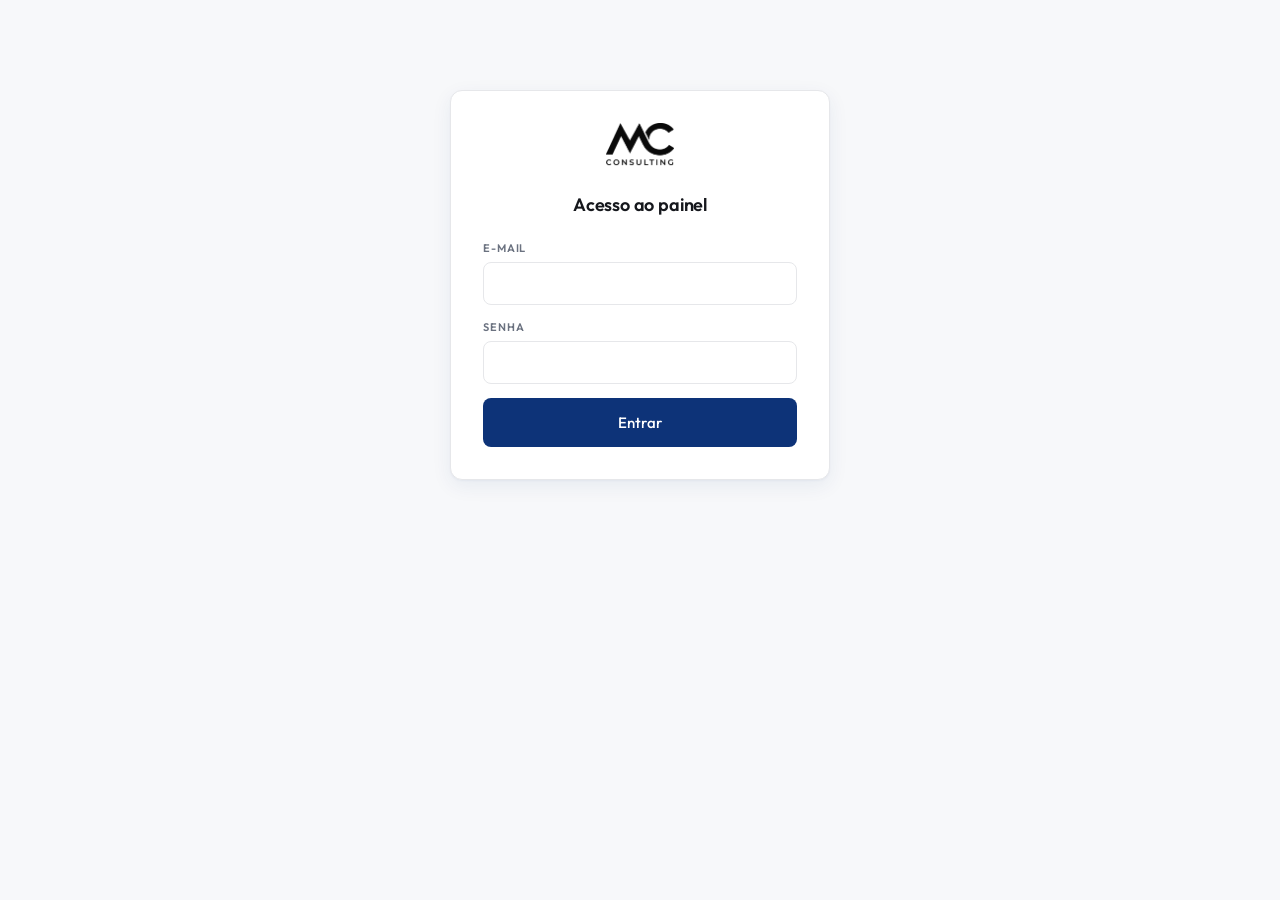
==== admin/index.html @ 38885a69 "Site de estoque MC Consulting com painel administrativo Site estático de revenda de veículos com ide" ====
<!DOCTYPE html>
<html lang="pt-br">
<head>
<meta charset="utf-8">
<meta name="viewport" content="width=device-width, initial-scale=1">
<meta name="robots" content="noindex, nofollow">
<title>Painel · MC Consulting</title>
<link rel="stylesheet" href="../assets/css/style.css">
<link rel="stylesheet" href="admin.css">
</head>
<body>

<!-- ===================================================== NÃO CONFIGURADO -->
<section id="tela-config" hidden>
  <div class="adm-login" style="max-width:560px">
    <img src="../assets/img/logo-preta.png" alt="MC Consulting">
    <h1>Painel ainda não conectado</h1>
    <div class="aviso aviso-info">
      Preencha <code>assets/js/config.supabase.js</code> com a <strong>Project URL</strong>
      e a chave <strong>anon public</strong> do seu projeto no Supabase.
      Antes disso o site mostra os veículos do arquivo <code>assets/js/dados.js</code>
      e este painel fica indisponível.
    </div>
    <p style="font-size:13px;color:var(--texto-fraco)">
      O passo a passo completo está no <code>README.md</code>, na seção “Painel e banco de dados”.
    </p>
  </div>
</section>

<!-- ================================================================ LOGIN -->
<section id="tela-login" hidden>
  <form class="adm-login" id="form-login">
    <img src="../assets/img/logo-preta.png" alt="MC Consulting">
    <h1>Acesso ao painel</h1>
    <div class="aviso aviso-erro" id="login-erro" hidden></div>
    <div class="campo">
      <label for="login-email">E-mail</label>
      <input type="email" id="login-email" autocomplete="username" required>
    </div>
    <div class="campo">
      <label for="login-senha">Senha</label>
      <input type="password" id="login-senha" autocomplete="current-password" required>
    </div>
    <button type="submit" class="btn btn-primary btn-lg btn-block" id="login-botao">Entrar</button>
  </form>
</section>

<!-- ================================================================ APP -->
<div id="tela-app" hidden>

  <header class="adm-topo">
    <img src="../assets/img/logo-preta.png" alt="MC Consulting">
    <span class="adm-tag">Painel</span>
    <div class="adm-dir">
      <a class="btn btn-outline" href="../index.html" target="_blank" rel="noopener">Ver site</a>
      <span class="adm-email" id="usuario-email"></span>
      <button class="btn btn-outline" id="botao-sair">Sair</button>
    </div>
  </header>

  <main class="adm-corpo">

    <!-- ------------------------------------------------------- LISTA --- -->
    <section id="secao-lista">
      <div class="adm-cabecalho">
        <h1>Estoque</h1>
        <span class="adm-email" id="contador"></span>
        <div class="adm-busca">
          <input type="text" id="busca" placeholder="Buscar por marca, modelo ou versão">
        </div>
        <button class="btn btn-primary" id="botao-novo">+ Novo veículo</button>
      </div>

      <div class="aviso aviso-ok" id="lista-recado" hidden></div>

      <div class="envolve-tabela">
        <table class="tabela">
          <thead>
            <tr>
              <th style="width:80px">Foto</th>
              <th>Veículo</th>
              <th style="width:110px">Ano</th>
              <th style="width:120px">Km</th>
              <th style="width:150px">Preço</th>
              <th style="width:110px">Situação</th>
              <th style="width:190px"></th>
            </tr>
          </thead>
          <tbody id="corpo-tabela"></tbody>
        </table>
        <div class="vazio" id="lista-vazia" hidden>
          Nenhum veículo cadastrado. Use <strong>+ Novo veículo</strong> para começar.
        </div>
      </div>
    </section>

    <!-- ----------------------------------------------------- EDIÇÃO --- -->
    <section id="secao-form" hidden>
      <div class="adm-cabecalho">
        <h1 id="form-titulo">Novo veículo</h1>
        <button class="btn btn-outline" id="botao-voltar" style="margin-left:auto">Voltar</button>
      </div>

      <div class="aviso aviso-erro" id="form-erro" hidden></div>

      <form id="form-veiculo">

        <div class="cartao">
          <h2>Identificação</h2>
          <div class="grade grade-3">
            <div class="campo">
              <label for="f-marca">Marca *</label>
              <input type="text" id="f-marca" required placeholder="TOYOTA">
            </div>
            <div class="campo">
              <label for="f-modelo">Modelo *</label>
              <input type="text" id="f-modelo" required placeholder="HILUX">
            </div>
            <div class="campo">
              <label for="f-versao">Versão</label>
              <input type="text" id="f-versao" placeholder="SRX 2.8 Diesel 4x4 Aut.">
            </div>
          </div>
          <div class="grade grade-4">
            <div class="campo">
              <label for="f-ano-fab">Ano de fabricação</label>
              <input type="number" id="f-ano-fab" min="1950" max="2100" placeholder="2021">
            </div>
            <div class="campo">
              <label for="f-ano-modelo">Ano do modelo</label>
              <input type="number" id="f-ano-modelo" min="1950" max="2100" placeholder="2022">
            </div>
            <div class="campo">
              <label for="f-km">Quilometragem</label>
              <input type="number" id="f-km" min="0" placeholder="126000">
            </div>
            <div class="campo">
              <label for="f-cidade">Cidade</label>
              <input type="text" id="f-cidade" placeholder="Brasília (DF)">
            </div>
          </div>
        </div>

        <div class="cartao">
          <h2>Valores</h2>
          <div class="grade grade-3">
            <div class="campo">
              <label for="f-preco">Preço de venda</label>
              <input type="number" id="f-preco" min="0" step="0.01" placeholder="0">
              <p class="dica">Deixe 0 para exibir “Consulte” no site.</p>
            </div>
            <div class="campo">
              <label for="f-preco-antigo">Preço “de” (riscado)</label>
              <input type="number" id="f-preco-antigo" min="0" step="0.01" placeholder="0">
              <p class="dica">Só aparece se houver preço de venda.</p>
            </div>
            <div class="campo">
              <label for="f-ordem">Prioridade na vitrine</label>
              <input type="number" id="f-ordem" placeholder="0">
              <p class="dica">Número maior aparece primeiro.</p>
            </div>
          </div>
        </div>

        <div class="cartao">
          <h2>Ficha técnica</h2>
          <div class="grade grade-3">
            <div class="campo">
              <label for="f-combustivel">Combustível</label>
              <select id="f-combustivel"></select>
            </div>
            <div class="campo">
              <label for="f-cambio">Câmbio</label>
              <select id="f-cambio"></select>
            </div>
            <div class="campo">
              <label for="f-carroceria">Carroceria</label>
              <select id="f-carroceria"></select>
            </div>
          </div>
          <div class="grade grade-3">
            <div class="campo">
              <label for="f-cor">Cor (usada no filtro)</label>
              <select id="f-cor"></select>
            </div>
            <div class="campo">
              <label for="f-cor-detalhe">Nome comercial da cor</label>
              <input type="text" id="f-cor-detalhe" placeholder="Branco Pérola">
              <p class="dica">Aparece na página do veículo.</p>
            </div>
            <div class="campo">
              <label for="f-cor-hex">Amostra no filtro</label>
              <input type="color" id="f-cor-hex" value="#cccccc" style="height:40px;padding:4px">
            </div>
          </div>
        </div>

        <div class="cartao">
          <h2>Fotos</h2>
          <label class="zona-upload" for="f-fotos">
            <strong>Clique para enviar fotos</strong>
            <span>JPG ou PNG. A primeira foto é a capa na vitrine.</span>
          </label>
          <input type="file" id="f-fotos" accept="image/*" multiple hidden>
          <div class="fotos-grade" id="fotos-grade"></div>
          <p class="dica" id="fotos-status"></p>
        </div>

        <div class="cartao">
          <h2>Opcionais e observações</h2>
          <div class="campo">
            <label for="f-opcionais">Opcionais</label>
            <textarea id="f-opcionais" placeholder="Um por linha:&#10;Ar-condicionado&#10;Bancos de Couro&#10;Câmera de ré"></textarea>
          </div>
          <div class="campo">
            <label for="f-observacoes">Observações internas</label>
            <textarea id="f-observacoes" placeholder="Anotações da loja (não aparecem no site)."></textarea>
          </div>
        </div>

        <div class="cartao">
          <h2>Situação</h2>
          <div class="campo-check">
            <input type="checkbox" id="f-oferta">
            <label for="f-oferta">Destacar com o selo <strong>Oferta</strong></label>
          </div>
          <div class="campo-check">
            <input type="checkbox" id="f-destaque">
            <label for="f-destaque">Marcar como destaque</label>
          </div>
          <div class="campo-check">
            <input type="checkbox" id="f-vendido">
            <label for="f-vendido">Vendido <span style="color:var(--texto-fraco)">— some da vitrine, continua no painel</span></label>
          </div>
        </div>

        <div class="rodape-form">
          <button type="button" class="btn btn-outline" id="botao-excluir" hidden>Excluir</button>
          <button type="button" class="btn btn-outline" id="botao-cancelar">Cancelar</button>
          <button type="submit" class="btn btn-primary btn-lg" id="botao-salvar">Salvar veículo</button>
        </div>
      </form>
    </section>

  </main>
</div>

<script src="../assets/js/config.supabase.js"></script>
<script src="../assets/js/api.js"></script>
<script src="admin.js"></script>
</body>
</html>
---- assets/css/style.css ----
/* ==========================================================================
   MC CONSULTING — identidade visual
   Paleta do brandbook: #0d3378 (azul), #d2d2d2 (cinza), preto e branco.
   ========================================================================== */

/* ---------- Fontes ---------- */
@font-face { font-family: Outfit; src: local(Outfit), url(../fonts/outfit/Outfit-Light.ttf);    font-weight: 300; font-display: swap; }
@font-face { font-family: Outfit; src: local(Outfit), url(../fonts/outfit/Outfit-Regular.ttf);  font-weight: 400; font-display: swap; }
@font-face { font-family: Outfit; src: local(Outfit), url(../fonts/outfit/Outfit-Medium.ttf);   font-weight: 500; font-display: swap; }
@font-face { font-family: Outfit; src: local(Outfit), url(../fonts/outfit/Outfit-SemiBold.ttf); font-weight: 600; font-display: swap; }
@font-face { font-family: Outfit; src: local(Outfit), url(../fonts/outfit/Outfit-Bold.ttf);     font-weight: 700; font-display: swap; }

/* ---------- Tokens ---------- */
:root {
  /* Marca */
  --azul:        #0d3378;
  --azul-esc:    #08224f;   /* hover / faixas mais profundas */
  --azul-claro:  #1a4a9e;
  --azul-leve:   #eef2f9;   /* superfícies tingidas          */
  --cinza:       #d2d2d2;
  --preto:       #0a0a0a;

  /* Interface */
  --texto:       #16181d;
  --texto-fraco: #6b7280;
  --borda:       #e6e7ea;
  --superficie:  #f7f8fa;
  --verde:       #25d366;   /* WhatsApp — cor funcional     */

  --nav-h:       72px;
  --radius:      12px;
  --radius-sm:   8px;
  --sombra:      0 1px 2px rgba(13,51,120,.04), 0 6px 20px rgba(13,51,120,.07);
  --sombra-alta: 0 8px 30px rgba(13,51,120,.16);
  --container:   1280px;
  --trilha:      .06em;     /* tracking dos títulos, ecoa o wordmark */
}

/* ---------- Reset ---------- */
*, *::before, *::after { box-sizing: border-box; }
html { -webkit-text-size-adjust: 100%; }
body {
  margin: 0;
  font-family: Outfit, "Helvetica Neue", Helvetica, Arial, sans-serif;
  font-size: 15px;
  line-height: 1.6;
  color: var(--texto);
  background: #fff;
}
img, svg { vertical-align: middle; }
img { max-width: 100%; height: auto; }
a { color: inherit; text-decoration: none; }
ul { margin: 0; padding: 0; list-style: none; }
h1, h2, h3, h4 { margin: 0; font-weight: 600; letter-spacing: -.01em; }
button { font: inherit; cursor: pointer; }
input, select { font: inherit; }

.container { width: 100%; max-width: var(--container); margin: 0 auto; padding: 0 20px; }
.sr-only { position: absolute; width: 1px; height: 1px; overflow: hidden; clip: rect(0,0,0,0); }

/* ==========================================================================
   HEADER — barra clara, logo escura
   ========================================================================== */
#menu {
  position: sticky; top: 0; z-index: 1000;
  background: #fff;
  border-bottom: 1px solid var(--borda);
}
.navbar-inner {
  max-width: 1600px; margin: 0 auto; padding: 0 24px;
  min-height: var(--nav-h);
  display: flex; align-items: center; justify-content: space-between; gap: 16px;
}

.navbar-brand { display: flex; align-items: center; padding: 10px 0; }
.navbar-brand img { height: 44px; width: auto; display: block; }

.navbar-collapse { display: flex; align-items: center; gap: 14px; flex-wrap: wrap; justify-content: flex-end; }
.navbar-nav { display: flex; align-items: center; gap: 4px; }
.navbar-nav > li > a {
  display: inline-flex; align-items: center; gap: 6px;
  padding: 8px 12px; border-radius: var(--radius-sm);
  color: var(--texto); font-size: 14px; font-weight: 500;
  transition: background-color .15s ease, color .15s ease;
}
.navbar-nav > li > a:hover { background: var(--azul-leve); color: var(--azul); }
.navbar-nav > li.active > a { color: var(--azul); background: var(--azul-leve); }
.navbar-nav svg { fill: currentColor; }

.nav-contato { display: flex; align-items: center; gap: 8px; }
.nav-contato a {
  display: inline-flex; align-items: center; gap: 8px;
  padding: 9px 18px; border-radius: 999px;
  font-size: 14px; font-weight: 500; color: #fff;
}
.nav-contato .telefone-menu a { background: var(--azul); }
.nav-contato .telefone-menu a:hover { background: var(--azul-esc); }
.nav-contato .whats-menu a { background: var(--verde); }
.nav-contato .whats-menu a:hover { background: #1eb857; }
.nav-contato svg { fill: #fff; }

.btn-favoritos svg { fill: var(--azul); }
.fav-count {
  display: inline-block; min-width: 20px; padding: 0 6px;
  background: var(--azul); color: #fff;
  border-radius: 10px; font-size: 11px; font-weight: 600; line-height: 20px; text-align: center;
}

.navbar-toggle {
  display: none; width: 44px; height: 40px; padding: 10px;
  background: transparent; border: 1px solid var(--borda); border-radius: var(--radius-sm);
}
.navbar-toggle .icon-bar { display: block; width: 100%; height: 2px; background: var(--texto); border-radius: 1px; }
.navbar-toggle .icon-bar + .icon-bar { margin-top: 4px; }

/* ==========================================================================
   HERO — banner da home
   ========================================================================== */
/* A arte aparece inteira, sem recorte: a altura acompanha a proporção do PNG. */
.hero { background: var(--azul); }
.hero img { display: block; width: 100%; height: auto; }

/* ==========================================================================
   LAYOUT
   ========================================================================== */
.page { background: #fff; }
.layout { display: flex; align-items: flex-start; }

/* ---------- Sidebar ---------- */
.sidebar {
  flex: 0 0 280px; max-width: 280px;
  position: sticky; top: var(--nav-h);
  height: calc(100vh - var(--nav-h));
  overflow-y: auto; scrollbar-width: thin;
  padding: 28px 20px 120px;
  background: #fff;
  border-right: 1px solid var(--borda);
  z-index: 9;
}
.sidebar > h4 {
  display: flex; align-items: center; gap: 10px;
  margin: 0 0 20px;
  font-size: 13px; font-weight: 600; text-transform: uppercase; letter-spacing: .12em;
  color: var(--texto-fraco);
}
.sidebar > h4 svg { fill: var(--azul); }

.box-filtro { padding: 18px 0; border-bottom: 1px solid var(--borda); }
.box-filtro:last-child { border-bottom: none; }
.filtro-titulo {
  margin: 0 0 10px; padding: 0;
  font-size: 13px; font-weight: 600; text-transform: uppercase; letter-spacing: .08em;
  color: var(--texto);
}
.filtro-grupo li { line-height: 1.4; }
.box-filtro label {
  display: flex; align-items: center; gap: 10px;
  margin: 3px 0; padding: 4px 6px; border-radius: 6px;
  cursor: pointer;
  color: var(--texto-fraco); font-size: 13px; font-weight: 400;
  transition: background-color .12s ease, color .12s ease;
}
.box-filtro label:hover { background: var(--azul-leve); color: var(--azul); }
.box-filtro input[type=checkbox] { margin: 0; cursor: pointer; accent-color: var(--azul); }
.box-filtro .filtro-cor svg { border: 1px solid var(--cinza); border-radius: 50%; padding: 2px; }

.thumb-placeholder {
  flex: 0 0 auto; width: 24px; height: 18px;
  border: 1px dashed var(--cinza); border-radius: 3px;
}

.range-group { display: flex; align-items: center; gap: 8px; }
.range-group span { font-size: 12px; color: var(--texto-fraco); }
.range-group input {
  width: 100%; height: 38px; padding: 6px 10px;
  border: 1px solid var(--borda); border-radius: var(--radius-sm);
  font-size: 14px; text-align: right;
}
.range-group input:focus { outline: 2px solid var(--azul); outline-offset: -1px; border-color: transparent; }

.aplicar-filtro { display: none; }

/* ---------- Coluna principal ---------- */
.main { flex: 1 1 auto; min-width: 0; padding: 0 24px 56px; }

.row-order-filter {
  position: sticky; top: var(--nav-h); z-index: 998;
  display: flex; align-items: center; gap: 12px; flex-wrap: wrap;
  padding: 14px 0;
  background: rgba(255,255,255,.92);
  backdrop-filter: blur(8px);
  border-bottom: 1px solid var(--borda);
}
.row-order-filter .busca-rapida { display: flex; align-items: center; gap: 10px; flex: 1 1 auto; }
.row-order-filter select {
  height: 40px; padding: 6px 12px;
  border: 1px solid var(--borda); border-radius: var(--radius-sm); background: #fff;
  font-size: 14px; color: var(--texto-fraco);
}
.row-order-filter select:focus { outline: 2px solid var(--azul); outline-offset: -1px; }
.row-order-filter .order { margin-left: auto; }

.tit-estoque-result {
  margin: 32px 0 20px;
  font-size: 15px; font-weight: 600; text-transform: uppercase; letter-spacing: var(--trilha);
  color: var(--texto-fraco);
}

/* ---------- Botões ---------- */
.btn {
  display: inline-flex; align-items: center; justify-content: center; gap: 8px;
  padding: 10px 20px; border: 1px solid transparent; border-radius: var(--radius-sm);
  font-size: 14px; font-weight: 500; line-height: 1.4; text-align: center;
  transition: background-color .15s ease, color .15s ease, box-shadow .15s ease;
}
.btn-lg { padding: 13px 28px; font-size: 15px; }
.btn-block { display: flex; width: 100%; }
.btn-primary { background: var(--azul); color: #fff; }
.btn-primary:hover { background: var(--azul-esc); }
.btn-danger { background: var(--preto); color: #fff; }
.btn-danger:hover { background: #262626; }
.btn-outline { background: #fff; border-color: var(--borda); color: var(--texto-fraco); }
.btn-outline:hover { border-color: var(--azul); color: var(--azul); }
.btn svg { fill: currentColor; }
.btn.btn-filtro-mobile { display: none; }

/* ==========================================================================
   GRID DE VEÍCULOS
   ========================================================================== */
.veiculos-grid {
  display: grid;
  grid-template-columns: repeat(4, minmax(0, 1fr));
  gap: 24px;
}

.carro { position: relative; }

.vitrine-favoritos .btn {
  position: absolute; top: 12px; right: 12px; z-index: 9;
  width: 38px; height: 38px; padding: 9px;
  background: rgba(255,255,255,.92); border: none; border-radius: 999px;
  color: var(--texto-fraco);
  box-shadow: 0 2px 6px rgba(0,0,0,.12);
}
.vitrine-favoritos .btn svg { fill: currentColor; }
.vitrine-favoritos .btn:hover,
.vitrine-favoritos .btn.active { color: var(--azul); background: #fff; }

.selo-oferta-home {
  position: absolute; top: 12px; left: 12px; z-index: 9;
  padding: 5px 12px;
  background: var(--preto); color: #fff;
  border-radius: 999px;
  font-size: 10px; font-weight: 600; letter-spacing: .1em; text-transform: uppercase;
}

.box-veiculo-resultado {
  display: flex; flex-direction: column; height: 100%;
  background: #fff;
  border: 1px solid var(--borda); border-radius: var(--radius);
  box-shadow: var(--sombra);
  overflow: hidden;
  transition: transform .2s ease, box-shadow .2s ease, border-color .2s ease;
}
.box-veiculo-resultado:hover {
  transform: translateY(-3px);
  border-color: transparent;
  box-shadow: var(--sombra-alta);
}

.carro-img { aspect-ratio: 16 / 10; overflow: hidden; background: var(--superficie); }
.carro-img img { width: 100%; height: 100%; object-fit: cover; display: block; transition: transform .35s ease; }
.box-veiculo-resultado:hover .carro-img img { transform: scale(1.04); }
.img-placeholder {
  width: 100%; height: 100%;
  display: flex; align-items: center; justify-content: center;
  background: repeating-linear-gradient(135deg, #f2f3f5 0 14px, #eceef1 14px 28px);
  color: #a8adb7; font-size: 10px; letter-spacing: .16em; text-transform: uppercase;
}

.carro-info { display: flex; flex-direction: column; flex: 1; padding: 16px; }
.tit-marca { margin-bottom: 10px; font-size: inherit; }
.tit-marca a { display: block; color: var(--texto); }
.tit-marca a:hover .first-name { color: var(--azul); }
.tit-marca .year {
  margin-bottom: 6px;
  font-size: 11px; font-weight: 500; letter-spacing: .1em; color: var(--texto-fraco);
}
.tit-marca .first-name {
  font-size: 15px; font-weight: 600; text-transform: uppercase; letter-spacing: var(--trilha);
  transition: color .15s ease;
}
.tit-marca .last-name {
  margin-top: 2px;
  font-size: 13px; font-weight: 300; color: var(--texto-fraco); text-transform: uppercase;
}

.price2-col { margin: 10px 0; }
.preco-antigo {
  margin: 0; font-size: 13px; font-weight: 400; color: var(--texto-fraco);
  text-decoration: line-through;
}
.preco { margin: 0; font-size: 22px; font-weight: 700; color: var(--azul); letter-spacing: -.02em; }
.preco--consulte { font-size: 18px; font-weight: 600; color: var(--texto-fraco); letter-spacing: 0; }

.vitrine-cidade {
  display: flex; align-items: center; gap: 6px;
  font-size: 12px; color: var(--texto-fraco);
}
.vitrine-cidade svg { fill: var(--cinza); }

/* Chips sem caixa — só divisores, mais leve que o tema de origem */
.opicionais {
  display: flex; align-items: stretch;
  margin-top: auto; padding-top: 14px;
  border-top: 1px solid var(--borda);
}
.box-opicionais-home {
  flex: 1; padding: 0 4px;
  display: flex; flex-direction: column; align-items: center; gap: 4px;
  text-align: center; font-size: 10px; font-weight: 500;
  color: var(--texto-fraco); text-transform: uppercase; letter-spacing: .04em;
}
.box-opicionais-home + .box-opicionais-home { border-left: 1px solid var(--borda); }
.box-opicionais-home svg { fill: var(--azul); }

.estado-vazio {
  grid-column: 1 / -1;
  padding: 72px 24px; text-align: center;
  background: var(--superficie); border-radius: var(--radius);
  color: var(--texto-fraco);
}

.show-more { padding: 44px 0; text-align: center; }

/* ==========================================================================
   PÁGINAS INTERNAS
   ========================================================================== */
.page-interna { padding: 48px 0 72px; min-height: 50vh; }
.page-interna h1 {
  margin-bottom: 10px; font-size: 32px; letter-spacing: -.02em;
}
.page-interna .lead { margin: 0 0 28px; color: var(--texto-fraco); font-size: 16px; }
.bloco-vazio {
  padding: 72px 24px; text-align: center;
  background: var(--superficie); border-radius: var(--radius);
  color: var(--texto-fraco);
}

/* ==========================================================================
   FOOTER — azul da marca
   ========================================================================== */
.page-footer {
  padding: 64px 0 0;
  background: var(--azul); color: #fff;
}
.page-footer a { color: rgba(255,255,255,.82); }
.page-footer a:hover { color: #fff; }
.page-footer h3 {
  margin-bottom: 16px;
  font-size: 12px; font-weight: 600; text-transform: uppercase; letter-spacing: .14em;
  color: rgba(255,255,255,.6);
}
.page-footer li { line-height: 2; }
.page-footer svg { fill: rgba(255,255,255,.55); flex: 0 0 auto; }

.footer-marca { margin-bottom: 36px; }
.footer-marca img { height: 52px; width: auto; }

.footer-cols {
  display: grid; grid-template-columns: 2fr 1fr 1fr; gap: 40px;
  padding-bottom: 48px;
}
.footer-cols address { font-style: normal; }
.footer-cols li { display: flex; align-items: flex-start; gap: 10px; }
.footer-cols li a { display: flex; align-items: center; gap: 10px; }

.tag-cloud { padding-bottom: 32px; }
.tag-cloud h3 { margin-top: 24px; }
.tag-cloud ul { display: flex; flex-wrap: wrap; gap: 8px 16px; }
.tag-cloud a { font-size: 12px; }

.footer-copyright {
  margin-top: 24px; padding: 14px;
  background: var(--azul-esc); color: rgba(255,255,255,.75);
  text-align: center; font-size: 13px;
}
.footer-dev { padding: 18px 0; background: var(--preto); text-align: center; }
.footer-dev p { margin: 0; font-size: 11px; color: #6b7280; }

/* ==========================================================================
   WIDGETS FIXOS
   ========================================================================== */
.social-lateral { position: fixed; right: 0; z-index: 97; }
.social-lateral input[type=checkbox] { display: none; }
.social-lateral .lbl-toggle {
  display: block; padding: 13px; margin: 0;
  fill: #fff; cursor: pointer;
  border-radius: var(--radius-sm) 0 0 var(--radius-sm);
  transition: all .25s ease-out;
}
.social-lateral .collapsible-content {
  position: absolute; right: 0; width: 210px;
  max-height: 0; overflow: hidden; transition: max-height .25s ease-in-out;
}
.social-lateral .toggle:checked + .lbl-toggle + .collapsible-content { max-height: 350px; }
.social-lateral .content-inner {
  padding: 12px 16px; color: #fff; font-size: 13px;
  border-radius: 0 0 var(--radius-sm) var(--radius-sm);
}
.facebook-lateral  { top: 240px; z-index: 99; }
.instagram-lateral { top: 296px; z-index: 98; }
.whatsapp-lateral  { top: 352px; z-index: 97; }
/* Redes na cor da marca — o verde fica só no WhatsApp */
.facebook-lateral  .lbl-toggle, .facebook-lateral  .content-inner { background: var(--azul); }
.instagram-lateral .lbl-toggle, .instagram-lateral .content-inner { background: var(--azul-claro); }
.whatsapp-lateral  .lbl-toggle, .whatsapp-lateral  .content-inner { background: var(--verde); }

.fixed-whats { display: none; position: fixed; right: 14px; bottom: 14px; z-index: 10000; }
.fixed-whats a {
  display: flex; align-items: center; justify-content: center;
  width: 56px; height: 56px;
  background: var(--verde); border-radius: 50%;
  box-shadow: 0 6px 18px rgba(0,0,0,.28);
}
.fixed-whats svg { fill: #fff; }

#cookieBar {
  position: fixed; right: 0; bottom: 0; left: 0; z-index: 999999;
  padding: 18px; background: #fff; color: var(--texto);
  border-top: 1px solid var(--borda);
  box-shadow: 0 -6px 24px rgba(13,51,120,.1);
}
#cookieBar .cookie-inner {
  max-width: var(--container); margin: 0 auto;
  display: flex; align-items: center; gap: 20px; flex-wrap: wrap;
}
#cookieBar p { margin: 0; flex: 1; font-size: 13px; color: var(--texto-fraco); }
#cookieBar a { color: var(--azul); text-decoration: underline; }
#cookieBar[hidden] { display: none; }

/* ---------- Modal de favoritos ---------- */
.modal[hidden] { display: none; }
.modal {
  position: fixed; inset: 0; z-index: 1050;
  display: flex; justify-content: flex-end;
  background: rgba(10,10,10,.45);
}
.modal-content {
  width: 100%; max-width: 400px; height: 100%;
  display: flex; flex-direction: column;
  background: #fff;
}
.modal-header {
  display: flex; align-items: center; gap: 12px;
  padding: 18px 20px; border-bottom: 1px solid var(--borda);
}
.modal-header h4 {
  display: flex; align-items: center; gap: 10px;
  font-size: 13px; text-transform: uppercase; letter-spacing: .12em;
}
.modal-header h4 svg { fill: var(--azul); }
.modal-header .close {
  margin-left: auto; padding: 0 6px;
  background: none; border: none; font-size: 26px; line-height: 1; color: var(--texto-fraco);
}
.modal-body { flex: 1; padding: 20px; overflow-y: auto; }

/* ==========================================================================
   RESPONSIVO
   ========================================================================== */
@media (max-width: 1279px) {
  .veiculos-grid { grid-template-columns: repeat(3, minmax(0, 1fr)); }
}

@media (max-width: 991px) {
  :root { --nav-h: 64px; }
  .navbar-toggle { display: block; }
  .navbar-collapse {
    position: absolute; top: 100%; right: 0; left: 0;
    display: none; flex-direction: column;
    padding: 12px 24px 20px;
    background: #fff;
    border-bottom: 1px solid var(--borda);
    box-shadow: 0 10px 20px rgba(13,51,120,.08);
  }
  .navbar-collapse.is-open { display: flex; align-items: stretch; justify-content: flex-start; }
  .navbar-nav { flex-direction: column; align-items: stretch; width: 100%; }
  .navbar-nav > li > a { display: flex; padding: 12px; border-radius: var(--radius-sm); }
  .nav-contato { flex-direction: column; align-items: stretch; margin-top: 12px; order: 2; }
  .nav-contato a { justify-content: center; }
  .navbar-brand img { height: 36px; }

  .layout { display: block; }
  .sidebar {
    position: fixed; top: 0; left: 0; bottom: 0; z-index: 1040;
    width: 300px; max-width: 86vw; height: 100%;
    padding-bottom: 96px;
    border-right: none;
    transform: translateX(-100%); transition: transform .25s ease;
    box-shadow: 6px 0 24px rgba(0,0,0,.18);
  }
  .sidebar.is-open { transform: translateX(0); }
  .main { max-width: 100%; padding: 0 20px 48px; }
  .veiculos-grid { grid-template-columns: repeat(2, minmax(0, 1fr)); }
  .btn.btn-filtro-mobile { display: inline-flex; }
  .aplicar-filtro {
    display: block; position: fixed; bottom: 0; left: 0;
    width: 300px; max-width: 86vw; z-index: 1041;
  }
  .aplicar-filtro .btn { border-radius: 0; line-height: 36px; }
  .sidebar:not(.is-open) + .aplicar-filtro { display: none; }
  .social-lateral { display: none; }
  .fixed-whats { display: block; }
  .footer-cols { grid-template-columns: 1fr 1fr; gap: 28px; }
}

@media (max-width: 575px) {
  .veiculos-grid { grid-template-columns: 1fr; }
  .footer-cols { grid-template-columns: 1fr; }
  .row-order-filter { flex-direction: column; align-items: stretch; }
  .row-order-filter .order { margin-left: 0; }
  .row-order-filter select { width: 100%; }
  .page-interna h1 { font-size: 26px; }
}
---- admin/admin.css ----
/* ==========================================================================
   PAINEL — herda os tokens de ../assets/css/style.css
   ========================================================================== */
body { background: var(--superficie); }

/* ------------------------------------------------------------- topo ----- */
.adm-topo {
  position: sticky; top: 0; z-index: 100;
  display: flex; align-items: center; gap: 16px;
  padding: 12px 24px;
  background: #fff; border-bottom: 1px solid var(--borda);
}
.adm-topo img { height: 34px; width: auto; }
.adm-topo .adm-tag {
  padding: 3px 10px; border-radius: 999px;
  background: var(--azul-leve); color: var(--azul);
  font-size: 11px; font-weight: 600; text-transform: uppercase; letter-spacing: .1em;
}
.adm-topo .adm-dir { margin-left: auto; display: flex; align-items: center; gap: 12px; }
.adm-topo .adm-email { font-size: 13px; color: var(--texto-fraco); }

.adm-corpo { max-width: 1180px; margin: 0 auto; padding: 28px 24px 80px; }

/* ------------------------------------------------------------ login ----- */
.adm-login {
  max-width: 380px; margin: 10vh auto;
  padding: 32px; background: #fff;
  border: 1px solid var(--borda); border-radius: var(--radius); box-shadow: var(--sombra);
}
.adm-login img { height: 44px; width: auto; display: block; margin: 0 auto 24px; }
.adm-login h1 { font-size: 18px; margin-bottom: 20px; text-align: center; }

/* ------------------------------------------------------------ forms ----- */
.campo { margin-bottom: 14px; }
.campo label {
  display: block; margin-bottom: 5px;
  font-size: 11px; font-weight: 600; text-transform: uppercase; letter-spacing: .08em;
  color: var(--texto-fraco);
}
.campo input[type=text], .campo input[type=email], .campo input[type=password],
.campo input[type=number], .campo select, .campo textarea {
  width: 100%; padding: 9px 12px;
  border: 1px solid var(--borda); border-radius: var(--radius-sm);
  background: #fff; font-size: 14px; color: var(--texto);
}
.campo input:focus, .campo select:focus, .campo textarea:focus {
  outline: 2px solid var(--azul); outline-offset: -1px; border-color: transparent;
}
.campo textarea { min-height: 90px; resize: vertical; font-family: inherit; }
.campo .dica { margin-top: 4px; font-size: 11px; color: var(--texto-fraco); }
.campo-check { display: flex; align-items: center; gap: 8px; margin-bottom: 10px; }
.campo-check input { width: 16px; height: 16px; accent-color: var(--azul); }
.campo-check label { margin: 0; font-size: 13px; text-transform: none; letter-spacing: 0; color: var(--texto); }

.grade { display: grid; gap: 0 16px; }
.grade-2 { grid-template-columns: repeat(2, 1fr); }
.grade-3 { grid-template-columns: repeat(3, 1fr); }
.grade-4 { grid-template-columns: repeat(4, 1fr); }

.cartao {
  margin-bottom: 20px; padding: 22px;
  background: #fff; border: 1px solid var(--borda); border-radius: var(--radius);
}
.cartao > h2 {
  margin-bottom: 16px; padding-bottom: 12px;
  border-bottom: 1px solid var(--borda);
  font-size: 12px; font-weight: 600; text-transform: uppercase; letter-spacing: .1em;
  color: var(--texto-fraco);
}

/* ------------------------------------------------------------ lista ----- */
.adm-cabecalho {
  display: flex; align-items: center; gap: 14px; flex-wrap: wrap;
  margin-bottom: 20px;
}
.adm-cabecalho h1 { font-size: 24px; }
.adm-cabecalho .adm-busca { margin-left: auto; min-width: 240px; }
.adm-cabecalho .adm-busca input {
  width: 100%; padding: 9px 12px;
  border: 1px solid var(--borda); border-radius: var(--radius-sm); font-size: 14px;
}

.tabela { width: 100%; border-collapse: collapse; background: #fff; }
.tabela th {
  padding: 10px 14px; text-align: left;
  border-bottom: 1px solid var(--borda);
  font-size: 11px; font-weight: 600; text-transform: uppercase; letter-spacing: .08em;
  color: var(--texto-fraco);
}
.tabela td { padding: 10px 14px; border-bottom: 1px solid var(--borda); font-size: 14px; vertical-align: middle; }
.tabela tr:last-child td { border-bottom: none; }
.tabela tr:hover td { background: var(--azul-leve); }
.tabela .t-foto {
  width: 64px; height: 44px; object-fit: cover; border-radius: 6px;
  background: var(--superficie); display: block;
}
.tabela .t-sem-foto {
  width: 64px; height: 44px; border-radius: 6px;
  border: 1px dashed var(--cinza);
  display: flex; align-items: center; justify-content: center;
  font-size: 9px; color: var(--texto-fraco);
}
.tabela .t-nome { font-weight: 600; }
.tabela .t-versao { font-size: 12px; color: var(--texto-fraco); }
.tabela .t-acoes { display: flex; gap: 6px; justify-content: flex-end; }
.envolve-tabela {
  background: #fff; border: 1px solid var(--borda); border-radius: var(--radius);
  overflow: hidden; overflow-x: auto;
}

.selo {
  display: inline-block; padding: 2px 9px; border-radius: 999px;
  font-size: 10px; font-weight: 600; text-transform: uppercase; letter-spacing: .06em;
}
.selo-ativo   { background: #e7f6ec; color: #17683a; }
.selo-vendido { background: #fdeaea; color: #a32020; }
.selo-oferta  { background: var(--preto); color: #fff; }

/* ------------------------------------------------------------ fotos ----- */
.fotos-grade {
  display: grid; grid-template-columns: repeat(auto-fill, minmax(130px, 1fr));
  gap: 12px; margin-top: 12px;
}
.foto-item { position: relative; aspect-ratio: 4 / 3; border-radius: var(--radius-sm); overflow: hidden; background: var(--superficie); }
.foto-item img { width: 100%; height: 100%; object-fit: cover; display: block; }
.foto-item .foto-x {
  position: absolute; top: 6px; right: 6px;
  width: 26px; height: 26px; padding: 0;
  display: flex; align-items: center; justify-content: center;
  background: rgba(10,10,10,.75); color: #fff;
  border: none; border-radius: 50%; font-size: 16px; line-height: 1;
}
.foto-item .foto-capa {
  position: absolute; bottom: 6px; left: 6px;
  padding: 2px 8px; border-radius: 999px;
  background: var(--azul); color: #fff; font-size: 9px; font-weight: 600;
  text-transform: uppercase; letter-spacing: .06em;
}
.zona-upload {
  display: flex; flex-direction: column; align-items: center; justify-content: center; gap: 6px;
  padding: 26px; cursor: pointer;
  border: 1px dashed var(--cinza); border-radius: var(--radius-sm);
  color: var(--texto-fraco); font-size: 13px; text-align: center;
}
.zona-upload:hover { border-color: var(--azul); color: var(--azul); background: var(--azul-leve); }

/* ------------------------------------------------------------ avisos ---- */
.aviso {
  padding: 14px 16px; margin-bottom: 20px;
  border-radius: var(--radius-sm); font-size: 14px;
  border: 1px solid transparent;
}
.aviso-erro  { background: #fdeaea; border-color: #f3c6c6; color: #8f1d1d; }
.aviso-ok    { background: #e7f6ec; border-color: #bfe4cd; color: #17683a; }
.aviso-info  { background: var(--azul-leve); border-color: #cfdcf2; color: var(--azul); }
.aviso code  { background: rgba(0,0,0,.06); padding: 1px 5px; border-radius: 4px; font-size: 13px; }

.vazio { padding: 60px 20px; text-align: center; color: var(--texto-fraco); }

.rodape-form {
  position: sticky; bottom: 0;
  display: flex; gap: 10px; justify-content: flex-end;
  padding: 16px 0;
  background: linear-gradient(to top, var(--superficie) 70%, transparent);
}

[hidden] { display: none !important; }

@media (max-width: 767px) {
  .grade-2, .grade-3, .grade-4 { grid-template-columns: 1fr; }
  .adm-corpo { padding: 20px 16px 60px; }
  .adm-cabecalho .adm-busca { margin-left: 0; width: 100%; }
}
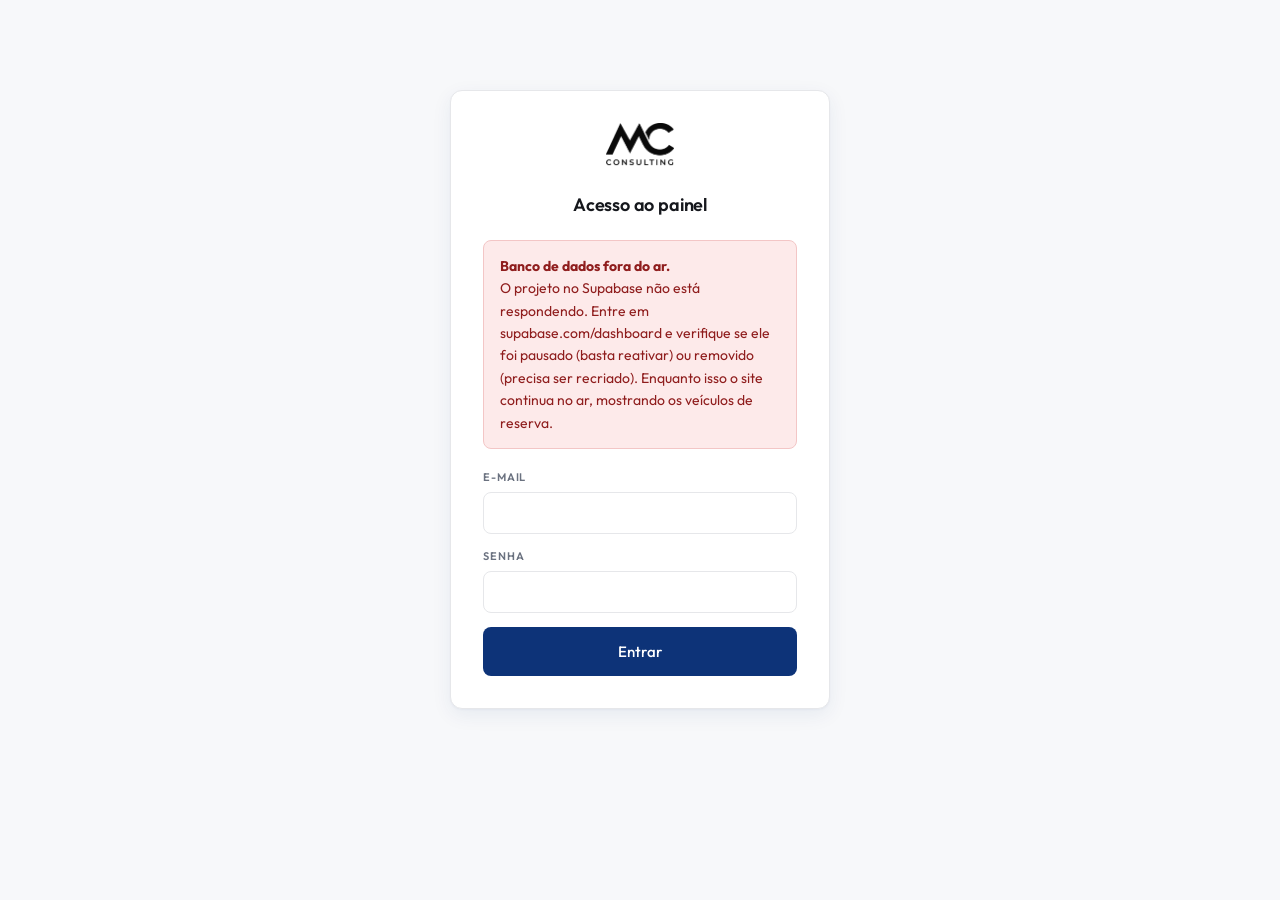
==== commit d3d6627a: "Painel avisa quando o banco esta fora do ar Com o projeto do Supabase inacessivel, o login falhava c" ====
--- a/admin/index.html
+++ b/admin/index.html
@@ -5,15 +5,15 @@
 <meta name="viewport" content="width=device-width, initial-scale=1">
 <meta name="robots" content="noindex, nofollow">
 <title>Painel · MC Consulting</title>
-<link rel="stylesheet" href="../assets/css/style.css">
-<link rel="stylesheet" href="admin.css">
+<link rel="stylesheet" href="/assets/css/style.css">
+<link rel="stylesheet" href="/admin/admin.css">
 </head>
 <body>
 
 <!-- ===================================================== NÃO CONFIGURADO -->
 <section id="tela-config" hidden>
   <div class="adm-login" style="max-width:560px">
-    <img src="../assets/img/logo-preta.png" alt="MC Consulting">
+    <img src="/assets/img/logo-preta.png" alt="MC Consulting">
     <h1>Painel ainda não conectado</h1>
     <div class="aviso aviso-info">
       Preencha <code>assets/js/config.supabase.js</code> com a <strong>Project URL</strong>
@@ -30,8 +30,15 @@
 <!-- ================================================================ LOGIN -->
 <section id="tela-login" hidden>
   <form class="adm-login" id="form-login">
-    <img src="../assets/img/logo-preta.png" alt="MC Consulting">
+    <img src="/assets/img/logo-preta.png" alt="MC Consulting">
     <h1>Acesso ao painel</h1>
+    <div class="aviso aviso-erro" id="banco-fora" hidden>
+      <strong>Banco de dados fora do ar.</strong><br>
+      O projeto no Supabase não está respondendo. Entre em
+      <a href="https://supabase.com/dashboard" target="_blank" rel="noopener">supabase.com/dashboard</a>
+      e verifique se ele foi pausado (basta reativar) ou removido (precisa ser recriado).
+      Enquanto isso o site continua no ar, mostrando os veículos de reserva.
+    </div>
     <div class="aviso aviso-erro" id="login-erro" hidden></div>
     <div class="campo">
       <label for="login-email">E-mail</label>
@@ -49,10 +56,10 @@
 <div id="tela-app" hidden>
 
   <header class="adm-topo">
-    <img src="../assets/img/logo-preta.png" alt="MC Consulting">
+    <img src="/assets/img/logo-preta.png" alt="MC Consulting">
     <span class="adm-tag">Painel</span>
     <div class="adm-dir">
-      <a class="btn btn-outline" href="../index.html" target="_blank" rel="noopener">Ver site</a>
+      <a class="btn btn-outline" href="/" target="_blank" rel="noopener">Ver site</a>
       <span class="adm-email" id="usuario-email"></span>
       <button class="btn btn-outline" id="botao-sair">Sair</button>
     </div>
@@ -245,8 +252,8 @@
   </main>
 </div>
 
-<script src="../assets/js/config.supabase.js"></script>
-<script src="../assets/js/api.js"></script>
-<script src="admin.js"></script>
+<script src="/assets/js/config.supabase.js"></script>
+<script src="/assets/js/api.js"></script>
+<script src="/admin/admin.js"></script>
 </body>
 </html>
--- a/assets/css/style.css
+++ b/assets/css/style.css
@@ -268,7 +268,9 @@
   box-shadow: var(--sombra-alta);
 }
 
-.carro-img { aspect-ratio: 16 / 10; overflow: hidden; background: var(--superficie); }
+/* 4:3 em vez de 16:10: o grid continua uniforme e corta menos as fotos
+   verticais de celular, que são a maioria do estoque. */
+.carro-img { aspect-ratio: 4 / 3; overflow: hidden; background: var(--superficie); }
 .carro-img img { width: 100%; height: 100%; object-fit: cover; display: block; transition: transform .35s ease; }
 .box-veiculo-resultado:hover .carro-img img { transform: scale(1.04); }
 .img-placeholder {
